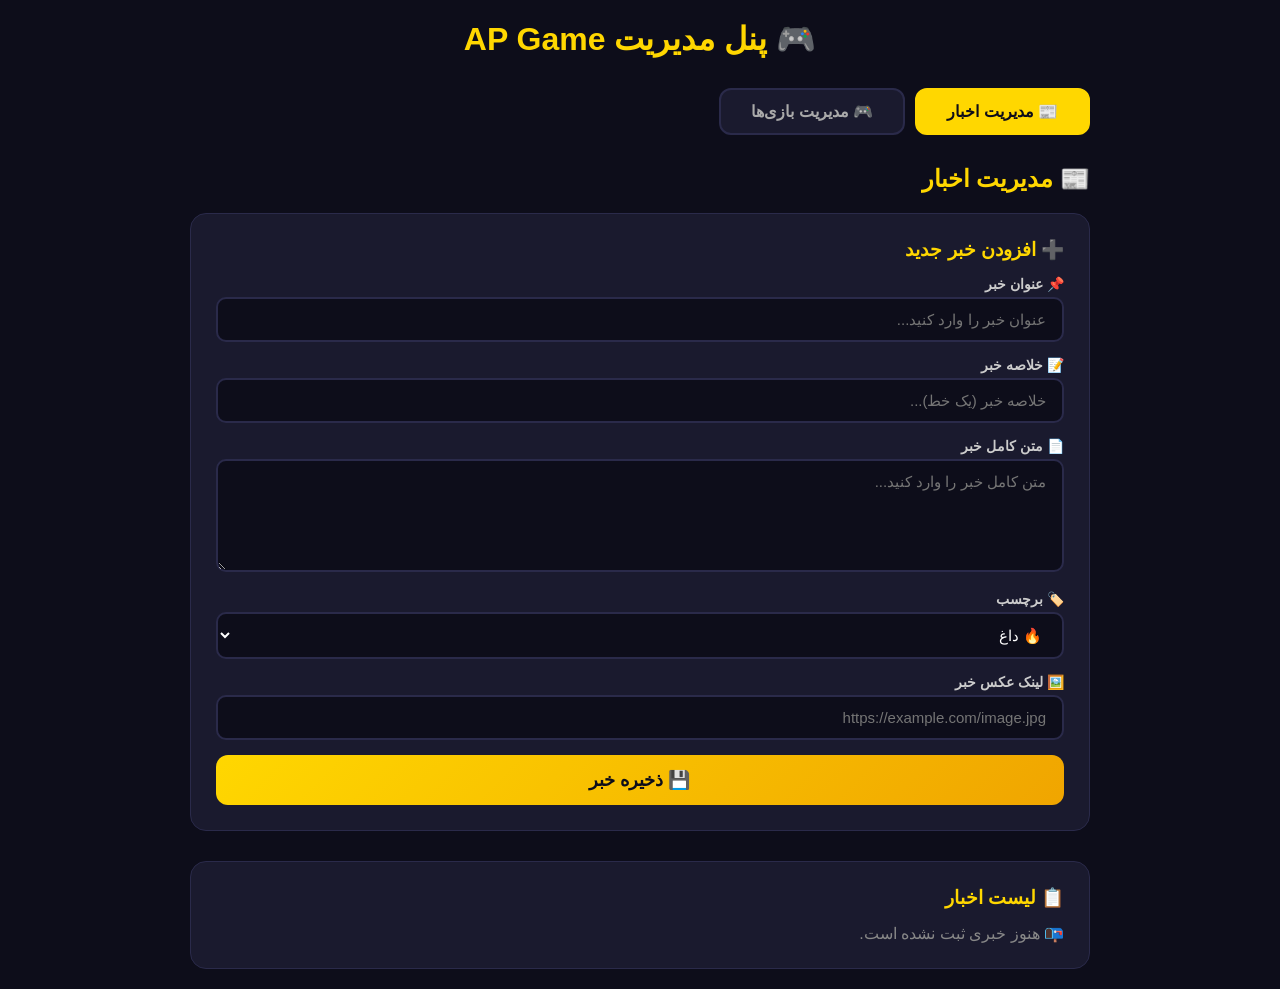
==== admin/index.html @ f2dd4f29 "بروزرسانی سایت - افزودن تغییرات جدید" ====
<!DOCTYPE html>
<html lang="fa" dir="rtl">
<head>
  <meta charset="UTF-8">
  <meta name="viewport" content="width=device-width, initial-scale=1.0">
  <title>پنل مدیریت | AP Game</title>
  <link rel="stylesheet" href="style.css">
</head>
<body>

  <div class="admin-container">
    <h1>🎮 پنل مدیریت AP Game</h1>
    
    <div class="admin-tabs">
      <button class="tab-btn active" data-tab="news">📰 مدیریت اخبار</button>
      <button class="tab-btn" data-tab="games">🎮 مدیریت بازی‌ها</button>
    </div>

    <!-- ===== بخش مدیریت اخبار ===== -->
    <div id="tab-news" class="tab-content active">
      <h2>📰 مدیریت اخبار</h2>
      
      <div class="admin-form">
        <h3>➕ افزودن خبر جدید</h3>
        <div class="form-group">
          <label>📌 عنوان خبر</label>
          <input type="text" id="newsTitle" placeholder="عنوان خبر را وارد کنید...">
        </div>
        <div class="form-group">
          <label>📝 خلاصه خبر</label>
          <input type="text" id="newsPreview" placeholder="خلاصه خبر (یک خط)...">
        </div>
        <div class="form-group">
          <label>📄 متن کامل خبر</label>
          <textarea id="newsFull" rows="5" placeholder="متن کامل خبر را وارد کنید..."></textarea>
        </div>
        <div class="form-group">
          <label>🏷️ برچسب</label>
          <select id="newsBadge">
            <option value="🔥 داغ">🔥 داغ</option>
            <option value="🆕 جدید">🆕 جدید</option>
            <option value="📰 خبر">📰 خبر</option>
          </select>
        </div>
        <div class="form-group">
          <label>🖼️ لینک عکس خبر</label>
          <input type="text" id="newsImage" placeholder="https://example.com/image.jpg">
        </div>
        <button class="btn-save" onclick="saveNews()">💾 ذخیره خبر</button>
      </div>

      <div class="admin-list">
        <h3>📋 لیست اخبار</h3>
        <div id="newsList"></div>
      </div>
    </div>

    <!-- ===== بخش مدیریت بازی‌ها ===== -->
    <div id="tab-games" class="tab-content">
      <h2>🎮 مدیریت بازی‌ها</h2>
      
      <div class="admin-form">
        <h3>➕ افزودن بازی جدید</h3>
        <div class="form-group">
          <label>🎮 نام بازی</label>
          <input type="text" id="gameTitle" placeholder="نام بازی را وارد کنید...">
        </div>
        <div class="form-group">
          <label>🏷️ ژانر</label>
          <select id="gameGenre">
            <option value="action">🎬 اکشن • جهان‌باز</option>
            <option value="adventure">🎨 ماجراجویی • خلاقیت</option>
            <option value="rpg">⚔️ RPG • سولزلایک</option>
            <option value="fps">🎯 FPS • تاکتیکی</option>
            <option value="moba">🏰 MOBA • استراتژی</option>
            <option value="social">🗣️ اجتماعی • پارانویا</option>
          </select>
        </div>
        <div class="form-group">
          <label>📝 خلاصه بازی</label>
          <input type="text" id="gamePreview" placeholder="خلاصه بازی (یک خط)...">
        </div>
        <div class="form-group">
          <label>📄 معرفی کامل</label>
          <textarea id="gameFull" rows="5" placeholder="متن کامل معرفی بازی را وارد کنید..."></textarea>
        </div>
        <div class="form-group">
          <label>🎯 مناسب برای</label>
          <input type="text" id="gameSuitable" placeholder="مثال: عاشقان دنیای باز و اکشن">
        </div>
        <div class="form-group">
          <label>🛒 لینک خرید</label>
          <input type="text" id="gameLink" placeholder="https://store.steampowered.com/...">
        </div>
        <div class="form-group">
          <label>🖼️ لینک عکس بازی</label>
          <input type="text" id="gameImage" placeholder="https://example.com/game.jpg">
        </div>
        <button class="btn-save" onclick="saveGame()">💾 ذخیره بازی</button>
      </div>

      <div class="admin-list">
        <h3>📋 لیست بازی‌ها</h3>
        <div id="gamesList"></div>
      </div>
    </div>

  </div>

  <script>
    // ===== مدیریت تب‌ها =====
    document.querySelectorAll('.tab-btn').forEach(btn => {
      btn.addEventListener('click', function() {
        document.querySelectorAll('.tab-btn').forEach(b => b.classList.remove('active'));
        this.classList.add('active');
        const tab = this.dataset.tab;
        document.querySelectorAll('.tab-content').forEach(t => t.classList.remove('active'));
        document.getElementById('tab-' + tab).classList.add('active');
        renderNewsList();
        renderGamesList();
      });
    });

    // ========================================== */
    // ===== مدیریت اخبار ===== */
    // ========================================== */
    function saveNews() {
      const title = document.getElementById('newsTitle').value.trim();
      const preview = document.getElementById('newsPreview').value.trim();
      const full = document.getElementById('newsFull').value.trim();
      const badge = document.getElementById('newsBadge').value;
      const image = document.getElementById('newsImage').value.trim();

      if (!title || !preview || !full) {
        alert('⚠️ لطفاً عنوان، خلاصه و متن کامل خبر را وارد کنید!');
        return;
      }

      const news = JSON.parse(localStorage.getItem('newsList')) || [];
      news.unshift({
        id: Date.now(),
        title: title,
        preview: preview,
        full: full,
        badge: badge,
        image: image || 'https://via.placeholder.com/600x300/1a1a2e/ffd700?text=خبر',
        date: new Date().toLocaleDateString('fa-IR'),
        timestamp: Date.now()
      });
      localStorage.setItem('newsList', JSON.stringify(news));
      
      document.getElementById('newsTitle').value = '';
      document.getElementById('newsPreview').value = '';
      document.getElementById('newsFull').value = '';
      document.getElementById('newsImage').value = '';
      renderNewsList();
      alert('✅ خبر با موفقیت ذخیره شد!');
    }

    function renderNewsList() {
      const container = document.getElementById('newsList');
      const news = JSON.parse(localStorage.getItem('newsList')) || [];
      
      if (news.length === 0) {
        container.innerHTML = '<p style="color:#888;">📭 هنوز خبری ثبت نشده است.</p>';
        return;
      }

      let html = '';
      for (let i = 0; i < news.length; i++) {
        const item = news[i];
        html += `
          <div class="admin-item">
            <div class="item-preview">
              <img src="${item.image}" alt="${item.title}">
              <div>
                <h4>${item.title}</h4>
                <p>${item.preview}</p>
                <small>📅 ${item.date}</small>
              </div>
            </div>
            <div class="item-actions">
              <button onclick="editNews(${i})">✏️</button>
              <button onclick="deleteNews(${i})">🗑️</button>
            </div>
          </div>
        `;
      }
      container.innerHTML = html;
    }

    function deleteNews(index) {
      if (!confirm('آیا مطمئنی می‌خواهی این خبر را حذف کنی؟')) return;
      const news = JSON.parse(localStorage.getItem('newsList')) || [];
      news.splice(index, 1);
      localStorage.setItem('newsList', JSON.stringify(news));
      renderNewsList();
    }

    function editNews(index) {
      const news = JSON.parse(localStorage.getItem('newsList')) || [];
      const item = news[index];
      document.getElementById('newsTitle').value = item.title;
      document.getElementById('newsPreview').value = item.preview;
      document.getElementById('newsFull').value = item.full;
      document.getElementById('newsBadge').value = item.badge;
      document.getElementById('newsImage').value = item.image;
      news.splice(index, 1);
      localStorage.setItem('newsList', JSON.stringify(news));
      renderNewsList();
      window.scrollTo({ top: 0, behavior: 'smooth' });
    }

    // ========================================== */
    // ===== مدیریت بازی‌ها ===== */
    // ========================================== */
    function saveGame() {
      const title = document.getElementById('gameTitle').value.trim();
      const genre = document.getElementById('gameGenre').value;
      const preview = document.getElementById('gamePreview').value.trim();
      const full = document.getElementById('gameFull').value.trim();
      const suitable = document.getElementById('gameSuitable').value.trim();
      const link = document.getElementById('gameLink').value.trim();
      const image = document.getElementById('gameImage').value.trim();

      if (!title || !preview || !full) {
        alert('⚠️ لطفاً نام، خلاصه و معرفی کامل بازی را وارد کنید!');
        return;
      }

      const games = JSON.parse(localStorage.getItem('gamesList')) || [];
      games.unshift({
        id: Date.now(),
        title: title,
        genre: genre,
        preview: preview,
        full: full,
        suitable: suitable || '🎯 مناسب برای: علاقه‌مندان به بازی',
        link: link || '#',
        image: image || 'https://via.placeholder.com/280x190/1a1a2e/ffd700?text=بازی',
        timestamp: Date.now()
      });
      localStorage.setItem('gamesList', JSON.stringify(games));
      
      document.getElementById('gameTitle').value = '';
      document.getElementById('gamePreview').value = '';
      document.getElementById('gameFull').value = '';
      document.getElementById('gameSuitable').value = '';
      document.getElementById('gameLink').value = '';
      document.getElementById('gameImage').value = '';
      renderGamesList();
      alert('✅ بازی با موفقیت ذخیره شد!');
    }

    function renderGamesList() {
      const container = document.getElementById('gamesList');
      const games = JSON.parse(localStorage.getItem('gamesList')) || [];
      
      if (games.length === 0) {
        container.innerHTML = '<p style="color:#888;">📭 هنوز بازی‌ای ثبت نشده است.</p>';
        return;
      }

      let html = '';
      for (let i = 0; i < games.length; i++) {
        const item = games[i];
        const genreNames = {
          'action': '🎬 اکشن',
          'adventure': '🎨 ماجراجویی',
          'rpg': '⚔️ RPG',
          'fps': '🎯 FPS',
          'moba': '🏰 MOBA',
          'social': '🗣️ اجتماعی'
        };
        html += `
          <div class="admin-item">
            <div class="item-preview">
              <img src="${item.image}" alt="${item.title}">
              <div>
                <h4>${item.title}</h4>
                <p>${genreNames[item.genre] || item.genre}</p>
                <small>${item.preview}</small>
              </div>
            </div>
            <div class="item-actions">
              <button onclick="editGame(${i})">✏️</button>
              <button onclick="deleteGame(${i})">🗑️</button>
            </div>
          </div>
        `;
      }
      container.innerHTML = html;
    }

    function deleteGame(index) {
      if (!confirm('آیا مطمئنی می‌خواهی این بازی را حذف کنی؟')) return;
      const games = JSON.parse(localStorage.getItem('gamesList')) || [];
      games.splice(index, 1);
      localStorage.setItem('gamesList', JSON.stringify(games));
      renderGamesList();
    }

    function editGame(index) {
      const games = JSON.parse(localStorage.getItem('gamesList')) || [];
      const item = games[index];
      document.getElementById('gameTitle').value = item.title;
      document.getElementById('gameGenre').value = item.genre;
      document.getElementById('gamePreview').value = item.preview;
      document.getElementById('gameFull').value = item.full;
      document.getElementById('gameSuitable').value = item.suitable;
      document.getElementById('gameLink').value = item.link;
      document.getElementById('gameImage').value = item.image;
      games.splice(index, 1);
      localStorage.setItem('gamesList', JSON.stringify(games));
      renderGamesList();
      document.querySelector('[data-tab="games"]').click();
      window.scrollTo({ top: 0, behavior: 'smooth' });
    }

    // ===== بارگذاری اولیه =====
    renderNewsList();
    renderGamesList();
  </script>

</body>
</html>
---- admin/style.css ----
* {
    margin: 0;
    padding: 0;
    box-sizing: border-box;
  }
  
  body {
    background: #0d0d1a;
    font-family: 'Segoe UI', Tahoma, Geneva, Verdana, sans-serif;
    color: #fff;
    padding: 20px;
  }
  
  .admin-container {
    max-width: 900px;
    margin: 0 auto;
  }
  
  h1 {
    color: #ffd700;
    text-align: center;
    margin-bottom: 30px;
    font-size: 32px;
  }
  
  .admin-tabs {
    display: flex;
    gap: 10px;
    margin-bottom: 30px;
    flex-wrap: wrap;
  }
  
  .tab-btn {
    padding: 12px 30px;
    background: #1a1a2e;
    border: 2px solid #2a2a4a;
    border-radius: 12px;
    color: #aaa;
    font-size: 16px;
    font-weight: bold;
    cursor: pointer;
    transition: 0.3s;
  }
  
  .tab-btn:hover {
    border-color: #ffd70044;
    color: #fff;
  }
  
  .tab-btn.active {
    background: #ffd700;
    color: #0d0d1a;
    border-color: #ffd700;
  }
  
  .tab-content {
    display: none;
    animation: fadeIn 0.4s ease;
  }
  
  .tab-content.active {
    display: block;
  }
  
  @keyframes fadeIn {
    from { opacity: 0; transform: translateY(10px); }
    to { opacity: 1; transform: translateY(0); }
  }
  
  .tab-content h2 {
    color: #ffd700;
    font-size: 24px;
    margin-bottom: 20px;
  }
  
  .admin-form {
    background: #1a1a2e;
    padding: 25px;
    border-radius: 16px;
    border: 1px solid #2a2a4a;
    margin-bottom: 30px;
  }
  
  .admin-form h3 {
    color: #ffd700;
    margin-bottom: 15px;
  }
  
  .form-group {
    margin-bottom: 15px;
  }
  
  .form-group label {
    display: block;
    color: #ccc;
    font-size: 14px;
    margin-bottom: 5px;
    font-weight: 600;
  }
  
  .form-group input,
  .form-group textarea,
  .form-group select {
    width: 100%;
    padding: 12px 16px;
    border-radius: 10px;
    border: 2px solid #2a2a4a;
    background: #0d0d1a;
    color: #fff;
    font-size: 15px;
    transition: 0.3s;
    font-family: inherit;
  }
  
  .form-group input:focus,
  .form-group textarea:focus {
    outline: none;
    border-color: #ffd700;
    box-shadow: 0 0 20px #ffd70022;
  }
  
  .form-group textarea {
    resize: vertical;
    min-height: 100px;
  }
  
  .btn-save {
    width: 100%;
    padding: 14px;
    background: linear-gradient(135deg, #ffd700, #f0a500);
    color: #0d0d1a;
    border: none;
    border-radius: 12px;
    font-size: 18px;
    font-weight: bold;
    cursor: pointer;
    transition: 0.3s;
  }
  
  .btn-save:hover {
    transform: scale(1.02);
    box-shadow: 0 0 30px #ffd70044;
  }
  
  .admin-list {
    background: #1a1a2e;
    padding: 25px;
    border-radius: 16px;
    border: 1px solid #2a2a4a;
  }
  
  .admin-list h3 {
    color: #ffd700;
    margin-bottom: 15px;
  }
  
  .admin-item {
    display: flex;
    justify-content: space-between;
    align-items: center;
    background: #0d0d1a;
    padding: 12px 16px;
    border-radius: 10px;
    margin-bottom: 10px;
    border: 1px solid #2a2a4a;
    transition: 0.3s;
  }
  
  .admin-item:hover {
    border-color: #ffd70044;
  }
  
  .item-preview {
    display: flex;
    align-items: center;
    gap: 15px;
    flex: 1;
  }
  
  .item-preview img {
    width: 60px;
    height: 60px;
    object-fit: cover;
    border-radius: 8px;
  }
  
  .item-preview h4 {
    color: #fff;
    font-size: 16px;
  }
  
  .item-preview p {
    color: #aaa;
    font-size: 13px;
  }
  
  .item-preview small {
    color: #666;
    font-size: 12px;
  }
  
  .item-actions {
    display: flex;
    gap: 8px;
  }
  
  .item-actions button {
    padding: 6px 14px;
    border: none;
    border-radius: 8px;
    font-size: 16px;
    cursor: pointer;
    transition: 0.3s;
  }
  
  .item-actions button:first-child {
    background: #3498db;
    color: #fff;
  }
  
  .item-actions button:first-child:hover {
    background: #2980b9;
  }
  
  .item-actions button:last-child {
    background: #e74c3c;
    color: #fff;
  }
  
  .item-actions button:last-child:hover {
    background: #c0392b;
  }
  
  @media (max-width: 650px) {
    .admin-item {
      flex-direction: column;
      gap: 10px;
      align-items: stretch;
    }
    .item-preview img {
      width: 40px;
      height: 40px;
    }
    .item-actions {
      justify-content: flex-end;
    }
    .tab-btn {
      padding: 8px 16px;
      font-size: 14px;
    }
  }
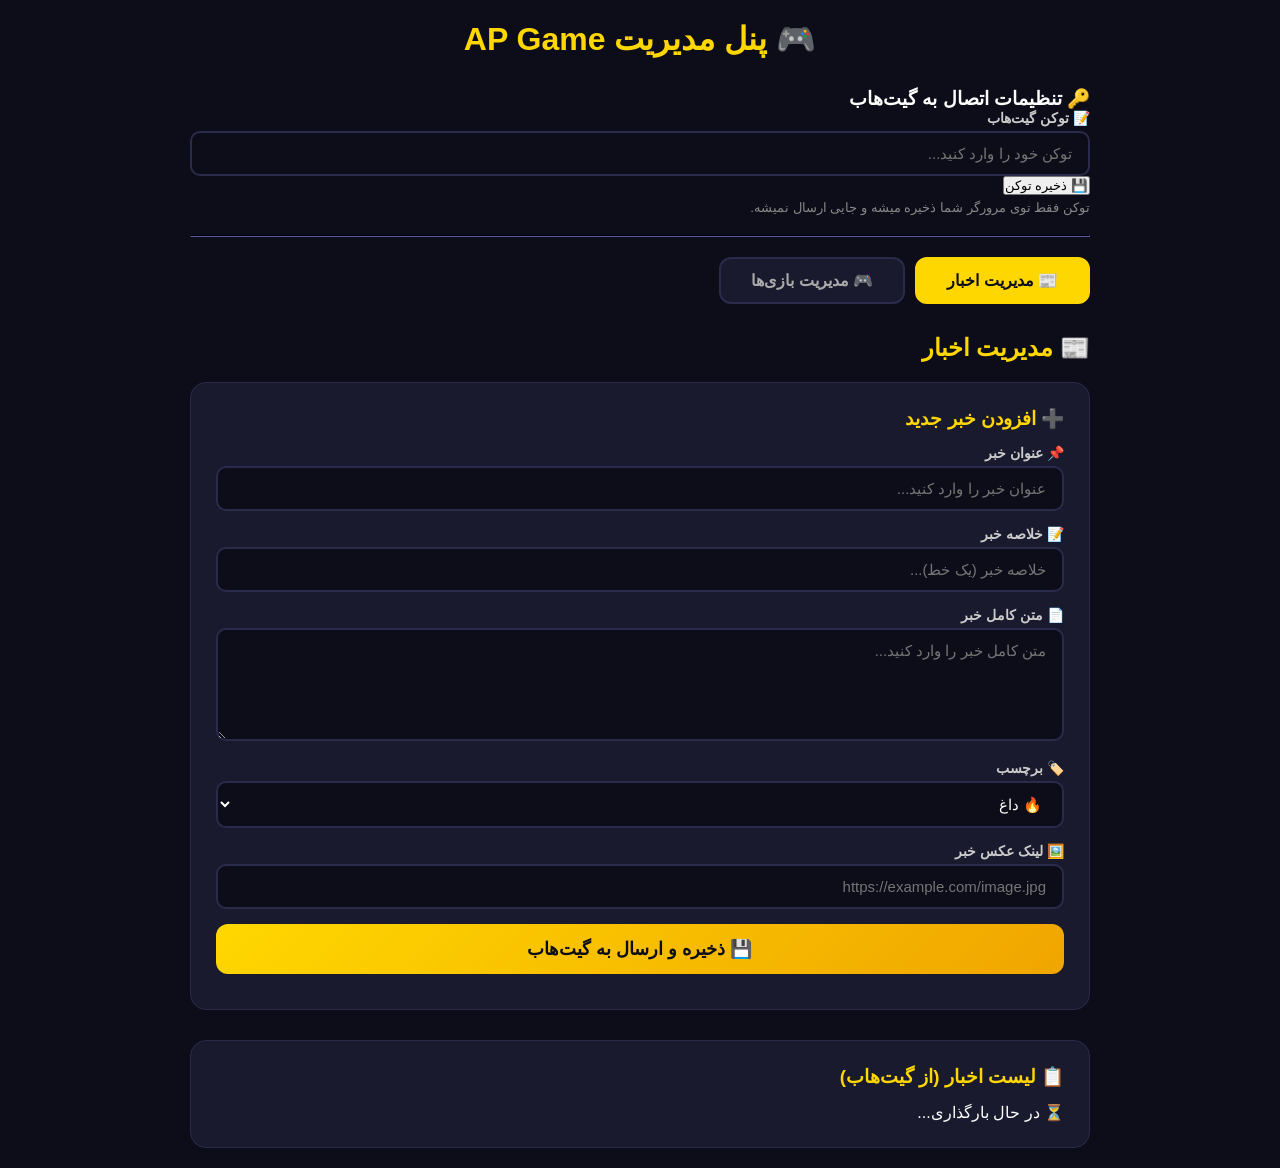
==== commit 390f8798: "اضافه شدن پنل مدیریت با GitHub API" ====
--- a/admin/index.html
+++ b/admin/index.html
@@ -11,6 +11,20 @@
   <div class="admin-container">
     <h1>🎮 پنل مدیریت AP Game</h1>
     
+    <!-- ===== تنظیمات توکن ===== -->
+    <div class="token-section">
+      <h3>🔑 تنظیمات اتصال به گیت‌هاب</h3>
+      <div class="form-group">
+        <label>📝 توکن گیت‌هاب</label>
+        <input type="password" id="githubToken" placeholder="توکن خود را وارد کنید...">
+        <button class="btn-upload" onclick="saveToken()">💾 ذخیره توکن</button>
+        <small style="color:#888; display:block; margin-top:5px;">توکن فقط توی مرورگر شما ذخیره میشه و جایی ارسال نمیشه.</small>
+      </div>
+      <div id="tokenStatus" style="color:#2ecc71; margin-top:5px;"></div>
+    </div>
+
+    <hr style="border-color:#2a2a4a; margin: 20px 0;">
+
     <div class="admin-tabs">
       <button class="tab-btn active" data-tab="news">📰 مدیریت اخبار</button>
       <button class="tab-btn" data-tab="games">🎮 مدیریت بازی‌ها</button>
@@ -46,12 +60,13 @@
           <label>🖼️ لینک عکس خبر</label>
           <input type="text" id="newsImage" placeholder="https://example.com/image.jpg">
         </div>
-        <button class="btn-save" onclick="saveNews()">💾 ذخیره خبر</button>
+        <button class="btn-save" onclick="saveNewsToGitHub()">💾 ذخیره و ارسال به گیت‌هاب</button>
+        <div id="newsStatus" style="margin-top:10px; color:#ffd700;"></div>
       </div>
 
       <div class="admin-list">
-        <h3>📋 لیست اخبار</h3>
-        <div id="newsList"></div>
+        <h3>📋 لیست اخبار (از گیت‌هاب)</h3>
+        <div id="newsList">⏳ در حال بارگذاری...</div>
       </div>
     </div>
 
@@ -96,35 +111,170 @@
           <label>🖼️ لینک عکس بازی</label>
           <input type="text" id="gameImage" placeholder="https://example.com/game.jpg">
         </div>
-        <button class="btn-save" onclick="saveGame()">💾 ذخیره بازی</button>
+        <button class="btn-save" onclick="saveGameToGitHub()">💾 ذخیره و ارسال به گیت‌هاب</button>
+        <div id="gameStatus" style="margin-top:10px; color:#ffd700;"></div>
       </div>
 
       <div class="admin-list">
-        <h3>📋 لیست بازی‌ها</h3>
-        <div id="gamesList"></div>
+        <h3>📋 لیست بازی‌ها (از گیت‌هاب)</h3>
+        <div id="gamesList">⏳ در حال بارگذاری...</div>
       </div>
     </div>
 
   </div>
 
   <script>
-    // ===== مدیریت تب‌ها =====
-    document.querySelectorAll('.tab-btn').forEach(btn => {
-      btn.addEventListener('click', function() {
-        document.querySelectorAll('.tab-btn').forEach(b => b.classList.remove('active'));
-        this.classList.add('active');
-        const tab = this.dataset.tab;
-        document.querySelectorAll('.tab-content').forEach(t => t.classList.remove('active'));
-        document.getElementById('tab-' + tab).classList.add('active');
-        renderNewsList();
-        renderGamesList();
-      });
-    });
+    // ========================================== */
+    // ===== تنظیمات ===== */
+    // ========================================== */
+    const REPO_OWNER = 'teamapcode';
+    const REPO_NAME = 'AP-Game';
+    const BRANCH = 'main';
+
+    // ===== ذخیره توکن =====
+    function saveToken() {
+      const token = document.getElementById('githubToken').value.trim();
+      if (!token) {
+        alert('⚠️ لطفاً توکن را وارد کنید!');
+        return;
+      }
+      localStorage.setItem('githubToken', token);
+      document.getElementById('tokenStatus').textContent = '✅ توکن با موفقیت ذخیره شد!';
+      document.getElementById('tokenStatus').style.color = '#2ecc71';
+      loadNewsList();
+      loadGamesList();
+    }
+
+    // ===== دریافت توکن =====
+    function getToken() {
+      return localStorage.getItem('githubToken');
+    }
+
+    // ========================================== */
+    // ===== تابع خواندن فایل از گیت‌هاب ===== */
+    // ========================================== */
+    async function fetchFromGitHub(path) {
+      const token = getToken();
+      if (!token) {
+        return { error: 'توکن وارد نشده است' };
+      }
+
+      try {
+        const response = await fetch(`https://api.github.com/repos/${REPO_OWNER}/${REPO_NAME}/contents/${path}`, {
+          headers: {
+            'Authorization': `token ${token}`,
+            'Accept': 'application/vnd.github.v3+json'
+          }
+        });
+
+        if (response.status === 404) {
+          return { data: [] };
+        }
+
+        if (!response.ok) {
+          const error = await response.json();
+          return { error: error.message || 'خطا در دریافت اطلاعات' };
+        }
+
+        const result = await response.json();
+        const content = atob(result.content);
+        return { data: JSON.parse(content), sha: result.sha };
+      } catch (error) {
+        return { error: error.message };
+      }
+    }
+
+    // ========================================== */
+    // ===== تابع نوشتن فایل در گیت‌هاب ===== */
+    // ========================================== */
+    async function saveToGitHub(path, data, sha) {
+      const token = getToken();
+      if (!token) {
+        alert('⚠️ لطفاً ابتدا توکن گیت‌هاب را وارد کنید!');
+        return { error: 'توکن وارد نشده است' };
+      }
+
+      try {
+        const content = btoa(unescape(encodeURIComponent(JSON.stringify(data, null, 2))));
+        
+        const body = {
+          message: `Update ${path} via admin panel`,
+          content: content,
+          branch: BRANCH
+        };
+
+        if (sha) {
+          body.sha = sha;
+        }
+
+        const response = await fetch(`https://api.github.com/repos/${REPO_OWNER}/${REPO_NAME}/contents/${path}`, {
+          method: 'PUT',
+          headers: {
+            'Authorization': `token ${token}`,
+            'Accept': 'application/vnd.github.v3+json',
+            'Content-Type': 'application/json'
+          },
+          body: JSON.stringify(body)
+        });
+
+        if (!response.ok) {
+          const error = await response.json();
+          return { error: error.message || 'خطا در ذخیره اطلاعات' };
+        }
+
+        return { success: true };
+      } catch (error) {
+        return { error: error.message };
+      }
+    }
 
     // ========================================== */
     // ===== مدیریت اخبار ===== */
     // ========================================== */
-    function saveNews() {
+    async function loadNewsList() {
+      const container = document.getElementById('newsList');
+      const status = document.getElementById('newsStatus');
+      container.innerHTML = '⏳ در حال بارگذاری...';
+
+      const result = await fetchFromGitHub('data/news.json');
+      if (result.error) {
+        container.innerHTML = `<p style="color:#ff6b6b;">⚠️ ${result.error}</p>`;
+        return;
+      }
+
+      const news = result.data || [];
+      if (news.length === 0) {
+        container.innerHTML = '<p style="color:#888;">📭 هنوز خبری ثبت نشده است.</p>';
+        return;
+      }
+
+      let html = '';
+      for (let i = 0; i < news.length; i++) {
+        const item = news[i];
+        html += `
+          <div class="admin-item">
+            <div class="item-preview">
+              <img src="${item.image}" alt="${item.title}">
+              <div>
+                <h4>${item.title}</h4>
+                <p>${item.preview}</p>
+                <small>📅 ${item.date || 'تاریخ نامشخص'}</small>
+              </div>
+            </div>
+            <div class="item-actions">
+              <button onclick="deleteNewsFromGitHub(${i})">🗑️</button>
+            </div>
+          </div>
+        `;
+      }
+      container.innerHTML = html;
+    }
+
+    async function saveNewsToGitHub() {
+      const status = document.getElementById('newsStatus');
+      status.textContent = '⏳ در حال ذخیره...';
+      status.style.color = '#ffd700';
+
       const title = document.getElementById('newsTitle').value.trim();
       const preview = document.getElementById('newsPreview').value.trim();
       const full = document.getElementById('newsFull').value.trim();
@@ -132,11 +282,23 @@
       const image = document.getElementById('newsImage').value.trim();
 
       if (!title || !preview || !full) {
-        alert('⚠️ لطفاً عنوان، خلاصه و متن کامل خبر را وارد کنید!');
-        return;
-      }
-
-      const news = JSON.parse(localStorage.getItem('newsList')) || [];
+        status.textContent = '⚠️ لطفاً عنوان، خلاصه و متن کامل خبر را وارد کنید!';
+        status.style.color = '#ff6b6b';
+        return;
+      }
+
+      // دریافت لیست فعلی
+      const result = await fetchFromGitHub('data/news.json');
+      if (result.error && result.error !== 'توکن وارد نشده است') {
+        status.textContent = `⚠️ ${result.error}`;
+        status.style.color = '#ff6b6b';
+        return;
+      }
+
+      const news = result.data || [];
+      const sha = result.sha || null;
+
+      // افزودن خبر جدید
       news.unshift({
         id: Date.now(),
         title: title,
@@ -147,115 +309,72 @@
         date: new Date().toLocaleDateString('fa-IR'),
         timestamp: Date.now()
       });
-      localStorage.setItem('newsList', JSON.stringify(news));
+
+      // ذخیره در گیت‌هاب
+      const saveResult = await saveToGitHub('data/news.json', news, sha);
+      if (saveResult.error) {
+        status.textContent = `⚠️ ${saveResult.error}`;
+        status.style.color = '#ff6b6b';
+        return;
+      }
+
+      status.textContent = '✅ خبر با موفقیت در گیت‌هاب ذخیره شد!';
+      status.style.color = '#2ecc71';
       
+      // پاک کردن فرم
       document.getElementById('newsTitle').value = '';
       document.getElementById('newsPreview').value = '';
       document.getElementById('newsFull').value = '';
       document.getElementById('newsImage').value = '';
-      renderNewsList();
-      alert('✅ خبر با موفقیت ذخیره شد!');
-    }
-
-    function renderNewsList() {
-      const container = document.getElementById('newsList');
-      const news = JSON.parse(localStorage.getItem('newsList')) || [];
       
-      if (news.length === 0) {
-        container.innerHTML = '<p style="color:#888;">📭 هنوز خبری ثبت نشده است.</p>';
-        return;
-      }
-
-      let html = '';
-      for (let i = 0; i < news.length; i++) {
-        const item = news[i];
-        html += `
-          <div class="admin-item">
-            <div class="item-preview">
-              <img src="${item.image}" alt="${item.title}">
-              <div>
-                <h4>${item.title}</h4>
-                <p>${item.preview}</p>
-                <small>📅 ${item.date}</small>
-              </div>
-            </div>
-            <div class="item-actions">
-              <button onclick="editNews(${i})">✏️</button>
-              <button onclick="deleteNews(${i})">🗑️</button>
-            </div>
-          </div>
-        `;
-      }
-      container.innerHTML = html;
-    }
-
-    function deleteNews(index) {
+      // بارگذاری مجدد لیست
+      await loadNewsList();
+    }
+
+    async function deleteNewsFromGitHub(index) {
       if (!confirm('آیا مطمئنی می‌خواهی این خبر را حذف کنی؟')) return;
-      const news = JSON.parse(localStorage.getItem('newsList')) || [];
+
+      const status = document.getElementById('newsStatus');
+      status.textContent = '⏳ در حال حذف...';
+      status.style.color = '#ffd700';
+
+      const result = await fetchFromGitHub('data/news.json');
+      if (result.error) {
+        status.textContent = `⚠️ ${result.error}`;
+        status.style.color = '#ff6b6b';
+        return;
+      }
+
+      const news = result.data || [];
+      const sha = result.sha || null;
       news.splice(index, 1);
-      localStorage.setItem('newsList', JSON.stringify(news));
-      renderNewsList();
-    }
-
-    function editNews(index) {
-      const news = JSON.parse(localStorage.getItem('newsList')) || [];
-      const item = news[index];
-      document.getElementById('newsTitle').value = item.title;
-      document.getElementById('newsPreview').value = item.preview;
-      document.getElementById('newsFull').value = item.full;
-      document.getElementById('newsBadge').value = item.badge;
-      document.getElementById('newsImage').value = item.image;
-      news.splice(index, 1);
-      localStorage.setItem('newsList', JSON.stringify(news));
-      renderNewsList();
-      window.scrollTo({ top: 0, behavior: 'smooth' });
+
+      const saveResult = await saveToGitHub('data/news.json', news, sha);
+      if (saveResult.error) {
+        status.textContent = `⚠️ ${saveResult.error}`;
+        status.style.color = '#ff6b6b';
+        return;
+      }
+
+      status.textContent = '✅ خبر با موفقیت حذف شد!';
+      status.style.color = '#2ecc71';
+      await loadNewsList();
     }
 
     // ========================================== */
     // ===== مدیریت بازی‌ها ===== */
     // ========================================== */
-    function saveGame() {
-      const title = document.getElementById('gameTitle').value.trim();
-      const genre = document.getElementById('gameGenre').value;
-      const preview = document.getElementById('gamePreview').value.trim();
-      const full = document.getElementById('gameFull').value.trim();
-      const suitable = document.getElementById('gameSuitable').value.trim();
-      const link = document.getElementById('gameLink').value.trim();
-      const image = document.getElementById('gameImage').value.trim();
-
-      if (!title || !preview || !full) {
-        alert('⚠️ لطفاً نام، خلاصه و معرفی کامل بازی را وارد کنید!');
-        return;
-      }
-
-      const games = JSON.parse(localStorage.getItem('gamesList')) || [];
-      games.unshift({
-        id: Date.now(),
-        title: title,
-        genre: genre,
-        preview: preview,
-        full: full,
-        suitable: suitable || '🎯 مناسب برای: علاقه‌مندان به بازی',
-        link: link || '#',
-        image: image || 'https://via.placeholder.com/280x190/1a1a2e/ffd700?text=بازی',
-        timestamp: Date.now()
-      });
-      localStorage.setItem('gamesList', JSON.stringify(games));
-      
-      document.getElementById('gameTitle').value = '';
-      document.getElementById('gamePreview').value = '';
-      document.getElementById('gameFull').value = '';
-      document.getElementById('gameSuitable').value = '';
-      document.getElementById('gameLink').value = '';
-      document.getElementById('gameImage').value = '';
-      renderGamesList();
-      alert('✅ بازی با موفقیت ذخیره شد!');
-    }
-
-    function renderGamesList() {
+    async function loadGamesList() {
       const container = document.getElementById('gamesList');
-      const games = JSON.parse(localStorage.getItem('gamesList')) || [];
-      
+      container.innerHTML = '⏳ در حال بارگذاری...';
+
+      const result = await fetchFromGitHub('data/games.json');
+      if (result.error) {
+        container.innerHTML = `<p style="color:#ff6b6b;">⚠️ ${result.error}</p>`;
+        return;
+      }
+
+      const games = result.data || [];
       if (games.length === 0) {
         container.innerHTML = '<p style="color:#888;">📭 هنوز بازی‌ای ثبت نشده است.</p>';
         return;
@@ -283,8 +402,7 @@
               </div>
             </div>
             <div class="item-actions">
-              <button onclick="editGame(${i})">✏️</button>
-              <button onclick="deleteGame(${i})">🗑️</button>
+              <button onclick="deleteGameFromGitHub(${i})">🗑️</button>
             </div>
           </div>
         `;
@@ -292,34 +410,121 @@
       container.innerHTML = html;
     }
 
-    function deleteGame(index) {
+    async function saveGameToGitHub() {
+      const status = document.getElementById('gameStatus');
+      status.textContent = '⏳ در حال ذخیره...';
+      status.style.color = '#ffd700';
+
+      const title = document.getElementById('gameTitle').value.trim();
+      const genre = document.getElementById('gameGenre').value;
+      const preview = document.getElementById('gamePreview').value.trim();
+      const full = document.getElementById('gameFull').value.trim();
+      const suitable = document.getElementById('gameSuitable').value.trim();
+      const link = document.getElementById('gameLink').value.trim();
+      const image = document.getElementById('gameImage').value.trim();
+
+      if (!title || !preview || !full) {
+        status.textContent = '⚠️ لطفاً نام، خلاصه و معرفی کامل بازی را وارد کنید!';
+        status.style.color = '#ff6b6b';
+        return;
+      }
+
+      const result = await fetchFromGitHub('data/games.json');
+      if (result.error && result.error !== 'توکن وارد نشده است') {
+        status.textContent = `⚠️ ${result.error}`;
+        status.style.color = '#ff6b6b';
+        return;
+      }
+
+      const games = result.data || [];
+      const sha = result.sha || null;
+
+      games.unshift({
+        id: Date.now(),
+        title: title,
+        genre: genre,
+        preview: preview,
+        full: full,
+        suitable: suitable || '🎯 مناسب برای: علاقه‌مندان به بازی',
+        link: link || '#',
+        image: image || 'https://via.placeholder.com/280x190/1a1a2e/ffd700?text=بازی',
+        timestamp: Date.now()
+      });
+
+      const saveResult = await saveToGitHub('data/games.json', games, sha);
+      if (saveResult.error) {
+        status.textContent = `⚠️ ${saveResult.error}`;
+        status.style.color = '#ff6b6b';
+        return;
+      }
+
+      status.textContent = '✅ بازی با موفقیت در گیت‌هاب ذخیره شد!';
+      status.style.color = '#2ecc71';
+      
+      document.getElementById('gameTitle').value = '';
+      document.getElementById('gamePreview').value = '';
+      document.getElementById('gameFull').value = '';
+      document.getElementById('gameSuitable').value = '';
+      document.getElementById('gameLink').value = '';
+      document.getElementById('gameImage').value = '';
+      
+      await loadGamesList();
+    }
+
+    async function deleteGameFromGitHub(index) {
       if (!confirm('آیا مطمئنی می‌خواهی این بازی را حذف کنی؟')) return;
-      const games = JSON.parse(localStorage.getItem('gamesList')) || [];
+
+      const status = document.getElementById('gameStatus');
+      status.textContent = '⏳ در حال حذف...';
+      status.style.color = '#ffd700';
+
+      const result = await fetchFromGitHub('data/games.json');
+      if (result.error) {
+        status.textContent = `⚠️ ${result.error}`;
+        status.style.color = '#ff6b6b';
+        return;
+      }
+
+      const games = result.data || [];
+      const sha = result.sha || null;
       games.splice(index, 1);
-      localStorage.setItem('gamesList', JSON.stringify(games));
-      renderGamesList();
-    }
-
-    function editGame(index) {
-      const games = JSON.parse(localStorage.getItem('gamesList')) || [];
-      const item = games[index];
-      document.getElementById('gameTitle').value = item.title;
-      document.getElementById('gameGenre').value = item.genre;
-      document.getElementById('gamePreview').value = item.preview;
-      document.getElementById('gameFull').value = item.full;
-      document.getElementById('gameSuitable').value = item.suitable;
-      document.getElementById('gameLink').value = item.link;
-      document.getElementById('gameImage').value = item.image;
-      games.splice(index, 1);
-      localStorage.setItem('gamesList', JSON.stringify(games));
-      renderGamesList();
-      document.querySelector('[data-tab="games"]').click();
-      window.scrollTo({ top: 0, behavior: 'smooth' });
-    }
+
+      const saveResult = await saveToGitHub('data/games.json', games, sha);
+      if (saveResult.error) {
+        status.textContent = `⚠️ ${saveResult.error}`;
+        status.style.color = '#ff6b6b';
+        return;
+      }
+
+      status.textContent = '✅ بازی با موفقیت حذف شد!';
+      status.style.color = '#2ecc71';
+      await loadGamesList();
+    }
+
+    // ===== مدیریت تب‌ها =====
+    document.querySelectorAll('.tab-btn').forEach(btn => {
+      btn.addEventListener('click', function() {
+        document.querySelectorAll('.tab-btn').forEach(b => b.classList.remove('active'));
+        this.classList.add('active');
+        const tab = this.dataset.tab;
+        document.querySelectorAll('.tab-content').forEach(t => t.classList.remove('active'));
+        document.getElementById('tab-' + tab).classList.add('active');
+        
+        if (tab === 'news') loadNewsList();
+        if (tab === 'games') loadGamesList();
+      });
+    });
 
     // ===== بارگذاری اولیه =====
-    renderNewsList();
-    renderGamesList();
+    document.addEventListener('DOMContentLoaded', function() {
+      const savedToken = localStorage.getItem('githubToken');
+      if (savedToken) {
+        document.getElementById('tokenStatus').textContent = '✅ توکن قبلاً ذخیره شده است.';
+        document.getElementById('tokenStatus').style.color = '#2ecc71';
+        loadNewsList();
+        loadGamesList();
+      }
+    });
   </script>
 
 </body>
